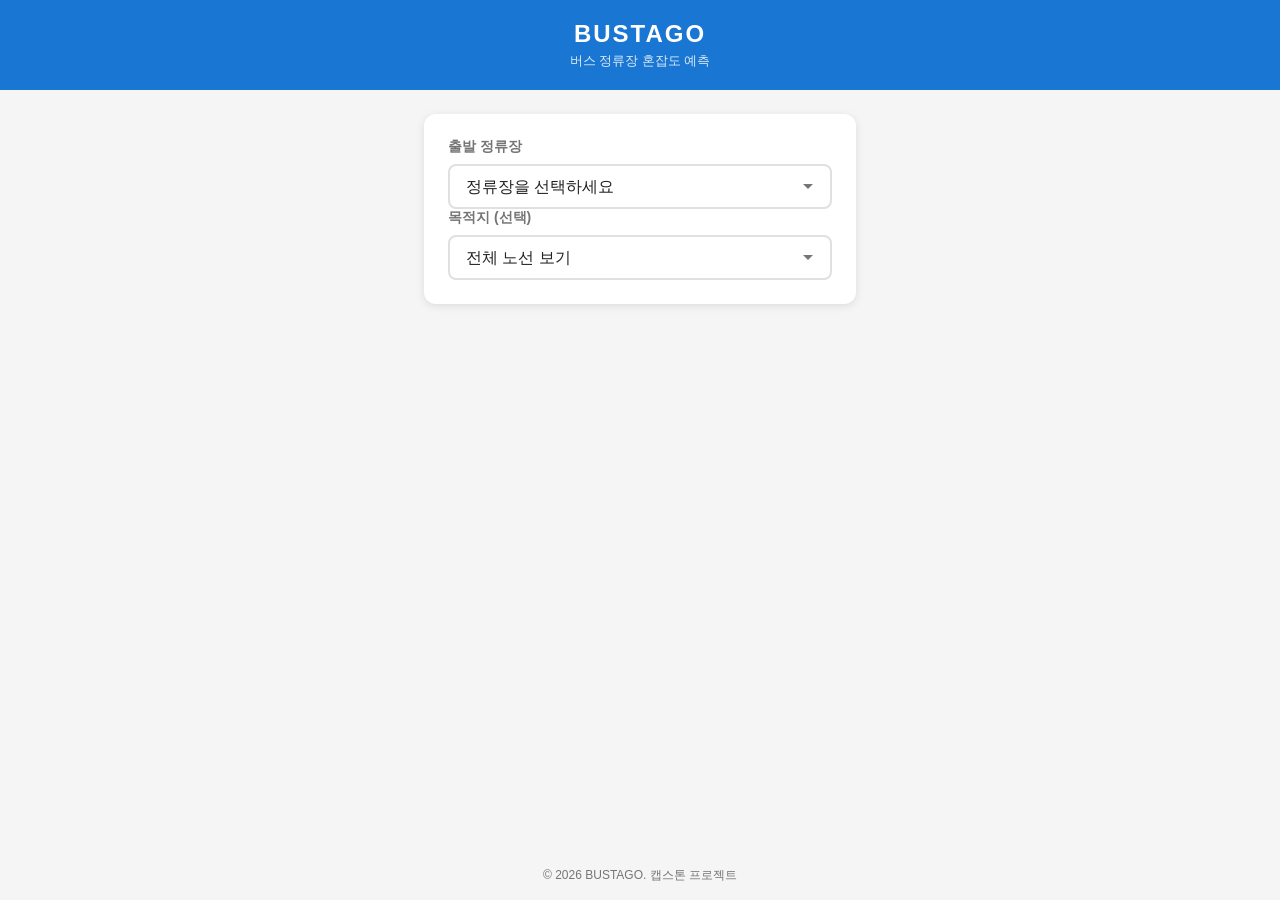
==== frontend/student/index.html @ 67063ac2 "feat: Student PWA에 광주 BIS 실시간 도착 정보 카드 추가 - /api/stations 응답에 gj_busstop_id 노출 (광주 BIS 정류장 식별용) - fr" ====
<!DOCTYPE html>
<html lang="ko">
<head>
  <meta charset="UTF-8">
  <meta name="viewport" content="width=device-width, initial-scale=1.0">
  <meta name="theme-color" content="#1976D2">
  <meta name="description" content="BUSTAGO - 버스 정류장 혼잡도 예측 서비스">
  <title>BUSTAGO - 버스 혼잡도 예측</title>
  <link rel="stylesheet" href="style.css">
  <link rel="manifest" href="manifest.json">
  <link rel="icon" href="data:image/svg+xml,<svg xmlns='http://www.w3.org/2000/svg' viewBox='0 0 100 100'><text y='.9em' font-size='90'>🚌</text></svg>">
</head>
<body>
  <header class="app-header">
    <h1>BUSTAGO</h1>
    <p class="subtitle">버스 정류장 혼잡도 예측</p>
  </header>

  <main class="app-main">
    <!-- 정류장 선택 -->
    <section class="station-selector card">
      <label for="station-select">출발 정류장</label>
      <select id="station-select">
        <option value="">정류장을 선택하세요</option>
        <!-- Populated dynamically from /api/stations -->
      </select>
      <label for="dest-select">목적지 (선택)</label>
      <select id="dest-select">
        <option value="">전체 노선 보기</option>
        <option value="광주역">광주역</option>
        <option value="금남로">금남로</option>
        <option value="충장로">충장로</option>
        <option value="정문">정문 (셔틀)</option>
        <option value="인성관">인성관 (셔틀)</option>
      </select>
    </section>

    <!-- 현재 혼잡도 표시 -->
    <section id="congestion-display" class="congestion-display card hidden">
      <h2>현재 혼잡도</h2>
      <div class="congestion-indicator">
        <div id="congestion-circle" class="congestion-circle">
          <span id="congestion-icon" class="congestion-icon"></span>
          <span id="congestion-label" class="congestion-label"></span>
        </div>
      </div>
      <p id="congestion-message" class="congestion-message"></p>
    </section>

    <!-- 탑승 추천 카드 -->
    <section id="recommendation" class="recommendation card hidden">
      <h2>탑승 추천</h2>
      <div id="recommendation-content" class="recommendation-content">
        <div class="recommendation-card">
          <span class="recommendation-icon"></span>
          <span class="recommendation-text"></span>
        </div>
      </div>
    </section>

    <!-- 시간대별 예측 바 차트 -->
    <section id="forecast" class="forecast card hidden">
      <h2>시간대별 예측</h2>
      <div class="forecast-bars" id="forecast-bars"></div>
    </section>

    <!-- 노선별 혼잡도 추천 -->
    <section id="route-recommend-section" class="card hidden">
      <h2>노선별 혼잡도</h2>
      <div id="route-list"></div>
    </section>

    <!-- 광주 BIS 실시간 도착 정보 -->
    <section id="arrival-section" class="card hidden">
      <h2>
        실시간 도착 정보
        <span class="live-badge">LIVE</span>
        <span class="arrival-source">광주 BIS</span>
      </h2>
      <div id="arrival-list"></div>
      <p class="arrival-footer">
        <span id="arrival-countdown">30</span>초 후 자동 갱신
      </p>
    </section>
  </main>

  <footer class="app-footer">
    <p>&copy; 2026 BUSTAGO. 캡스톤 프로젝트</p>
  </footer>

  <script src="../shared/api.js"></script>
  <script src="app.js"></script>
</body>
</html>
---- frontend/student/style.css ----
/* BUSTAGO Student PWA - Mobile First */

* {
  margin: 0;
  padding: 0;
  box-sizing: border-box;
}

:root {
  --primary: #1976D2;
  --primary-dark: #1565C0;
  --bg: #F5F5F5;
  --card-bg: #FFFFFF;
  --text: #212121;
  --text-secondary: #757575;
  --shadow: 0 2px 8px rgba(0, 0, 0, 0.1);
  --radius: 12px;
  --congestion-0: #4CAF50;
  --congestion-1: #FFC107;
  --congestion-2: #FF9800;
  --congestion-3: #F44336;
  --congestion-bg-0: #E8F5E9;
  --congestion-bg-1: #FFF8E1;
  --congestion-bg-2: #FFF3E0;
  --congestion-bg-3: #FFEBEE;
}

body {
  font-family: -apple-system, BlinkMacSystemFont, 'Segoe UI', Roboto, sans-serif;
  background: var(--bg);
  color: var(--text);
  min-height: 100vh;
  display: flex;
  flex-direction: column;
}

/* Header */
.app-header {
  background: var(--primary);
  color: white;
  padding: 20px 16px;
  text-align: center;
}

.app-header h1 {
  font-size: 24px;
  font-weight: 700;
  letter-spacing: 2px;
}

.app-header .subtitle {
  font-size: 13px;
  opacity: 0.85;
  margin-top: 4px;
}

/* Main */
.app-main {
  flex: 1;
  padding: 16px;
  max-width: 480px;
  margin: 0 auto;
  width: 100%;
}

/* Card */
.card {
  background: var(--card-bg);
  border-radius: var(--radius);
  box-shadow: var(--shadow);
  padding: 20px;
  margin-bottom: 16px;
}

/* Station Selector */
.station-selector label {
  display: block;
  font-size: 14px;
  font-weight: 600;
  color: var(--text-secondary);
  margin-bottom: 8px;
}

.station-selector select {
  width: 100%;
  padding: 12px 16px;
  font-size: 16px;
  border: 2px solid #E0E0E0;
  border-radius: 8px;
  background: white;
  color: var(--text);
  appearance: none;
  background-image: url("data:image/svg+xml,%3Csvg xmlns='http://www.w3.org/2000/svg' width='12' height='12' viewBox='0 0 12 12'%3E%3Cpath fill='%23757575' d='M6 8L1 3h10z'/%3E%3C/svg%3E");
  background-repeat: no-repeat;
  background-position: right 16px center;
  cursor: pointer;
}

.station-selector select:focus {
  outline: none;
  border-color: var(--primary);
}

/* Congestion Display */
.congestion-display {
  text-align: center;
}

.congestion-display h2 {
  font-size: 16px;
  color: var(--text-secondary);
  margin-bottom: 16px;
}

.congestion-indicator {
  display: flex;
  justify-content: center;
  margin-bottom: 16px;
}

.congestion-circle {
  width: 140px;
  height: 140px;
  border-radius: 50%;
  display: flex;
  flex-direction: column;
  align-items: center;
  justify-content: center;
  transition: background-color 0.3s ease;
}

.congestion-icon {
  font-size: 40px;
  margin-bottom: 4px;
}

.congestion-label {
  font-size: 20px;
  font-weight: 700;
  color: white;
}

.congestion-message {
  font-size: 14px;
  color: var(--text-secondary);
  line-height: 1.5;
}

/* Recommendation */
.recommendation h2 {
  font-size: 16px;
  color: var(--text-secondary);
  margin-bottom: 12px;
}

.recommendation-card {
  display: flex;
  align-items: center;
  gap: 12px;
  padding: 16px;
  border-radius: 8px;
  font-size: 15px;
  font-weight: 600;
}

.recommendation-card.board {
  background: var(--congestion-bg-0);
  color: var(--congestion-0);
}

.recommendation-card.wait {
  background: var(--congestion-bg-3);
  color: var(--congestion-3);
}

.recommendation-icon {
  font-size: 28px;
}

/* Forecast Bars */
.forecast h2 {
  font-size: 16px;
  color: var(--text-secondary);
  margin-bottom: 16px;
}

.forecast-bars {
  display: flex;
  align-items: flex-end;
  gap: 8px;
  height: 160px;
  padding-top: 8px;
}

.forecast-bar-wrapper {
  flex: 1;
  display: flex;
  flex-direction: column;
  align-items: center;
  height: 100%;
  justify-content: flex-end;
}

.forecast-bar {
  width: 100%;
  min-height: 8px;
  border-radius: 4px 4px 0 0;
  transition: height 0.3s ease, background-color 0.3s ease;
}

.forecast-bar-label {
  font-size: 11px;
  color: var(--text-secondary);
  margin-top: 6px;
  white-space: nowrap;
}

/* Utility */
.hidden {
  display: none;
}

/* Loading State */
.loading {
  text-align: center;
  padding: 40px 20px;
  color: var(--text-secondary);
  font-size: 14px;
}

.loading::before {
  content: '';
  display: block;
  width: 32px;
  height: 32px;
  margin: 0 auto 12px;
  border: 3px solid #E0E0E0;
  border-top-color: var(--primary);
  border-radius: 50%;
  animation: spin 0.8s linear infinite;
}

@keyframes spin {
  to { transform: rotate(360deg); }
}

/* Footer */
.app-footer {
  text-align: center;
  padding: 16px;
  font-size: 12px;
  color: var(--text-secondary);
}

/* Route Recommend Cards */
.route-card { padding: 12px; border-radius: 8px; margin-bottom: 8px; background: #F5F5F5; }
.route-card.recommended { border-left: 4px solid #4CAF50; background: #F1F8E9; }
.route-header { display: flex; align-items: center; gap: 8px; margin-bottom: 4px; }
.route-no { font-weight: 700; font-size: 1rem; }
.rec-badge { background: #4CAF50; color: white; font-size: 0.7rem; padding: 2px 8px; border-radius: 12px; }
.route-dest { font-size: 0.85rem; color: #757575; margin-bottom: 6px; }
.congestion-badge { display: inline-block; color: white; font-size: 0.8rem; padding: 3px 10px; border-radius: 12px; }

/* Arrival Cards (광주 BIS Live) */
.live-badge {
  background: #F44336; color: white;
  font-size: 0.7rem; font-weight: 600;
  padding: 2px 8px; border-radius: 12px;
  margin-left: 8px; vertical-align: middle;
  animation: blink-live 1.5s infinite;
}
@keyframes blink-live { 0%,100% { opacity: 1; } 50% { opacity: 0.55; } }
.arrival-source {
  font-size: 0.7rem; color: #9E9E9E;
  margin-left: 6px; vertical-align: middle; font-weight: 400;
}
.arrival-card {
  padding: 12px; border-radius: 8px; margin-bottom: 8px;
  background: #FAFAFA; border-left: 3px solid #1976D2;
}
.arrival-head { display: flex; align-items: center; gap: 6px; margin-bottom: 4px; }
.arrival-line {
  font-weight: 700; font-size: 1rem; color: #1976D2;
  background: #E3F2FD; padding: 2px 10px; border-radius: 4px;
}
.arrival-tag {
  font-size: 0.7rem; padding: 1px 6px; border-radius: 3px;
  background: #ECEFF1; color: #546E7A;
}
.arrival-tag.imminent {
  background: #FFEBEE; color: #C62828; font-weight: 600;
  animation: blink-live 1s infinite;
}
.arrival-meta { font-size: 0.8rem; color: #757575; margin-bottom: 6px; }
.arrival-eta { display: flex; align-items: baseline; gap: 10px; }
.arrival-min { font-weight: 700; font-size: 1.2rem; }
.arrival-min.soon { color: #4CAF50; }
.arrival-min.mid  { color: #FFC107; }
.arrival-min.far  { color: #757575; }
.arrival-stop { font-size: 0.75rem; color: #9E9E9E; }
.arrival-empty {
  text-align: center; padding: 24px;
  color: #9E9E9E; font-size: 0.9rem;
}
.arrival-footer {
  text-align: right; font-size: 0.7rem;
  color: #BDBDBD; margin-top: 8px;
}

/* Responsive - Tablet+ */
@media (min-width: 600px) {
  .app-main {
    padding: 24px;
  }

  .card {
    padding: 24px;
  }

  .congestion-circle {
    width: 160px;
    height: 160px;
  }
}
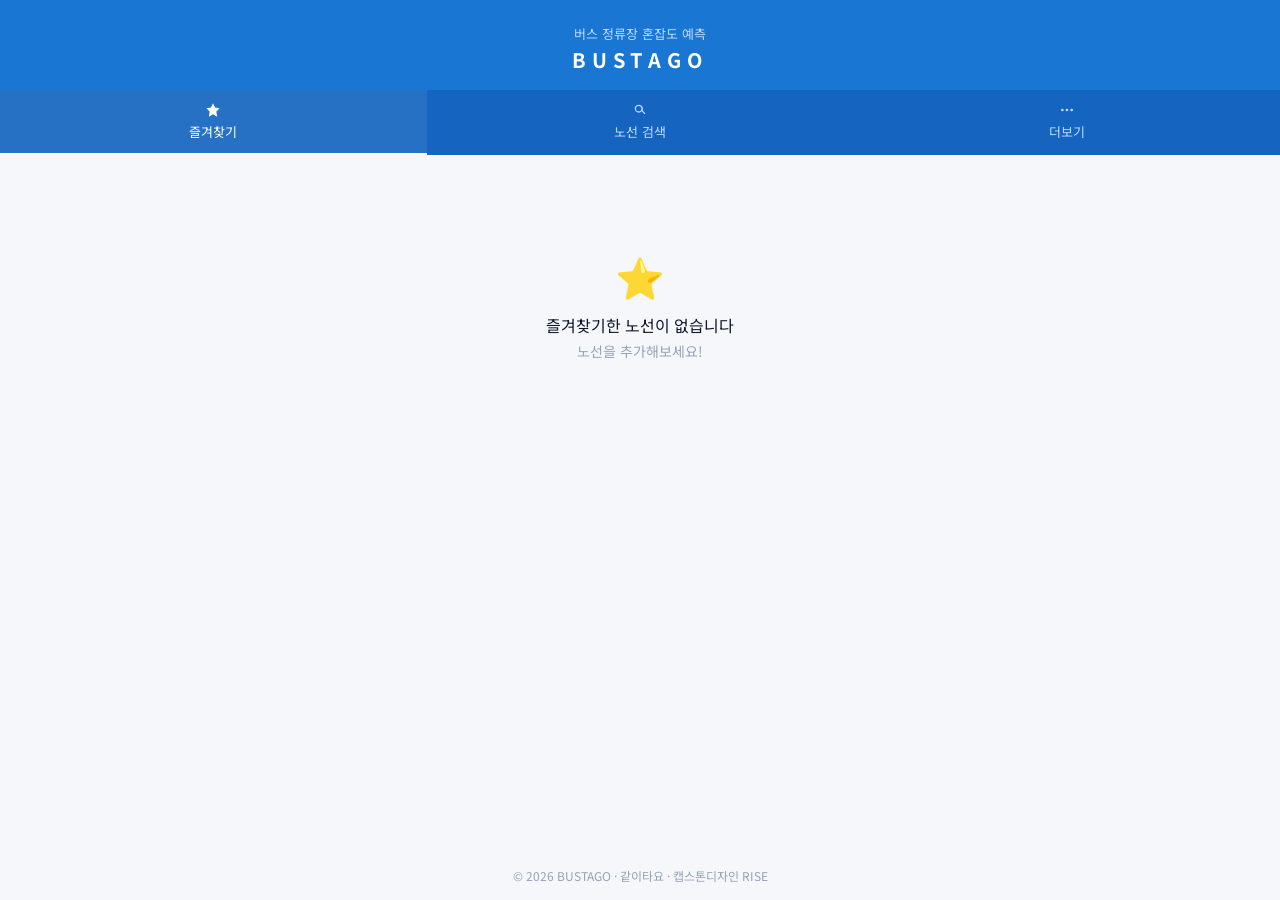
==== commit ff6a7a8d: "feat(student): 새 폴리시드 UI를 frontend/student로 이식 (날씨카드 제거, mock 유지) Co-Authored-By: Claude Opus 4.8 <n" ====
--- a/frontend/student/index.html
+++ b/frontend/student/index.html
@@ -1,94 +1,153 @@
 <!DOCTYPE html>
 <html lang="ko">
 <head>
-  <meta charset="UTF-8">
-  <meta name="viewport" content="width=device-width, initial-scale=1.0">
-  <meta name="theme-color" content="#1976D2">
-  <meta name="description" content="BUSTAGO - 버스 정류장 혼잡도 예측 서비스">
+  <meta charset="UTF-8" />
+  <meta name="viewport" content="width=device-width, initial-scale=1.0, viewport-fit=cover" />
+  <meta name="theme-color" content="#1976D2" />
+  <meta name="description" content="BUSTAGO - 버스 정류장 혼잡도 예측" />
   <title>BUSTAGO - 버스 혼잡도 예측</title>
-  <link rel="stylesheet" href="style.css">
-  <link rel="manifest" href="manifest.json">
-  <link rel="icon" href="data:image/svg+xml,<svg xmlns='http://www.w3.org/2000/svg' viewBox='0 0 100 100'><text y='.9em' font-size='90'>🚌</text></svg>">
+  <link rel="preconnect" href="https://fonts.googleapis.com" />
+  <link rel="preconnect" href="https://fonts.gstatic.com" crossorigin />
+  <link href="https://fonts.googleapis.com/css2?family=Noto+Sans+KR:wght@300;400;500;700;900&display=swap" rel="stylesheet" />
+  <link rel="stylesheet" href="style.css" />
+  <link rel="manifest" href="manifest.json" />
+  <link rel="icon" href="data:image/svg+xml,<svg xmlns='http://www.w3.org/2000/svg' viewBox='0 0 100 100'><text y='.9em' font-size='90'>🚌</text></svg>" />
 </head>
-<body>
+<body data-theme="light">
+
+  <!-- 상단 헤더: 항상 중앙 정렬, 다크모드 시 색상 토큰 전환에 사용됨 -->
   <header class="app-header">
-    <h1>BUSTAGO</h1>
-    <p class="subtitle">버스 정류장 혼잡도 예측</p>
+    <div class="header-sub">버스 정류장 혼잡도 예측</div>
+    <div class="header-title">BUSTAGO</div>
   </header>
 
+  <!-- 메뉴 탭: 즐겨찾기(기본 홈) / 노선 검색 / 더보기 — data-tab 값이 패널 전환 키로 사용됨 -->
+  <nav class="tabs" id="tabs">
+    <button class="tab active" data-tab="fav">
+      <svg viewBox="0 0 24 24" class="tab-ico"><path d="M12 2l3.09 6.26L22 9.27l-5 4.87L18.18 22 12 18.27 5.82 22 7 14.14 2 9.27l6.91-1.01L12 2z" fill="currentColor"/></svg>
+      <span>즐겨찾기</span>
+    </button>
+    <button class="tab" data-tab="search">
+      <svg viewBox="0 0 24 24" class="tab-ico"><path d="M10 4a6 6 0 104.47 10.03l4.25 4.24 1.41-1.41-4.24-4.25A6 6 0 0010 4zm0 2a4 4 0 110 8 4 4 0 010-8z" fill="currentColor"/></svg>
+      <span>노선 검색</span>
+    </button>
+    <button class="tab" data-tab="more">
+      <svg viewBox="0 0 24 24" class="tab-ico"><circle cx="5" cy="12" r="2" fill="currentColor"/><circle cx="12" cy="12" r="2" fill="currentColor"/><circle cx="19" cy="12" r="2" fill="currentColor"/></svg>
+      <span>더보기</span>
+    </button>
+  </nav>
+
+  <!-- 메인 콘텐츠: data-panel 속성으로 탭과 1:1 매핑됨 (.active 클래스가 표시 상태로 사용됨) -->
   <main class="app-main">
-    <!-- 정류장 선택 -->
-    <section class="station-selector card">
-      <label for="station-select">출발 정류장</label>
-      <select id="station-select">
-        <option value="">정류장을 선택하세요</option>
-        <!-- Populated dynamically from /api/stations -->
-      </select>
-      <label for="dest-select">목적지 (선택)</label>
-      <select id="dest-select">
-        <option value="">전체 노선 보기</option>
-        <option value="광주역">광주역</option>
-        <option value="금남로">금남로</option>
-        <option value="충장로">충장로</option>
-        <option value="정문">정문 (셔틀)</option>
-        <option value="인성관">인성관 (셔틀)</option>
-      </select>
-    </section>
-
-    <!-- 현재 혼잡도 표시 -->
-    <section id="congestion-display" class="congestion-display card hidden">
-      <h2>현재 혼잡도</h2>
-      <div class="congestion-indicator">
-        <div id="congestion-circle" class="congestion-circle">
-          <span id="congestion-icon" class="congestion-icon"></span>
-          <span id="congestion-label" class="congestion-label"></span>
-        </div>
-      </div>
-      <p id="congestion-message" class="congestion-message"></p>
-    </section>
-
-    <!-- 탑승 추천 카드 -->
-    <section id="recommendation" class="recommendation card hidden">
-      <h2>탑승 추천</h2>
-      <div id="recommendation-content" class="recommendation-content">
-        <div class="recommendation-card">
-          <span class="recommendation-icon"></span>
-          <span class="recommendation-text"></span>
-        </div>
+    <!-- 즐겨찾기 패널 — 기본 홈. 즐겨찾기 노선 목록 또는 빈 상태로 구성됨 -->
+    <section class="tab-panel active" data-panel="fav">
+      <div class="fav-list" id="favList"></div>
+      <div class="empty-state" id="favEmpty">
+        <div class="empty-ico">⭐</div>
+        <div class="empty-title">즐겨찾기한 노선이 없습니다</div>
+        <div class="empty-sub">노선을 추가해보세요!</div>
       </div>
     </section>
 
-    <!-- 시간대별 예측 바 차트 -->
-    <section id="forecast" class="forecast card hidden">
-      <h2>시간대별 예측</h2>
-      <div class="forecast-bars" id="forecast-bars"></div>
+    <!-- 노선 검색 패널 — 검색 입력 + 결과 카운트 + 노선 카드 목록. 카드는 app.js의 routeCardHTML()로 동적 생성됨 -->
+    <section class="tab-panel" data-panel="search">
+      <input type="text" class="search-input" id="searchInput" placeholder="노선번호 또는 목적지 검색" />
+      <div class="search-count">
+        <span>검색 결과</span>
+        <span><b id="searchCount">0</b>개 노선</span>
+      </div>
+      <div class="route-list" id="routeList"></div>
     </section>
 
-    <!-- 노선별 혼잡도 추천 -->
-    <section id="route-recommend-section" class="card hidden">
-      <h2>노선별 혼잡도</h2>
-      <div id="route-list"></div>
-    </section>
-
-    <!-- 광주 BIS 실시간 도착 정보 -->
-    <section id="arrival-section" class="card hidden">
-      <h2>
-        실시간 도착 정보
-        <span class="live-badge">LIVE</span>
-        <span class="arrival-source">광주 BIS</span>
-      </h2>
-      <div id="arrival-list"></div>
-      <p class="arrival-footer">
-        <span id="arrival-countdown">30</span>초 후 자동 갱신
-      </p>
+    <!-- 더보기 패널 — 테마 토글 / 서비스 정보(인앱 시트) / 문의하기(외부 링크)로 구성됨 -->
+    <section class="tab-panel" data-panel="more">
+      <button class="more-item card" id="themeToggle">
+        <div class="mi-left">
+          <span class="mi-ico" id="themeIcon">☀️</span>
+          <span id="themeLabel">라이트 모드</span>
+        </div>
+        <span class="switch" id="themeSwitch"><span class="thumb"></span></span>
+      </button>
+      <button class="more-item card" data-action="info">
+        <div class="mi-left"><span class="mi-ico ico-blue">ℹ️</span><span>서비스 정보</span></div>
+        <span class="chev">›</span>
+      </button>
+      <button class="more-item card" data-action="contact">
+        <div class="mi-left"><span class="mi-ico ico-pink">✉️</span><span>문의하기</span></div>
+        <span class="chev">↗</span>
+      </button>
     </section>
   </main>
 
-  <footer class="app-footer">
-    <p>&copy; 2026 BUSTAGO. 캡스톤 프로젝트</p>
-  </footer>
+  <footer class="app-footer">© 2026 BUSTAGO · 같이타요 · 캡스톤디자인 RISE</footer>
+
+  <!-- 노선 상세 바텀시트 — 노선 카드 클릭 시 표시됨. 핸들 드래그(80px 이상)로 닫기 가능 -->
+  <div class="sheet-backdrop" id="sheetBackdrop"></div>
+  <div class="sheet" id="routeSheet" role="dialog" aria-hidden="true">
+    <div class="sheet-handle" id="sheetHandle"></div>
+    <div class="sheet-header">
+      <div class="sheet-title-row">
+        <h2 class="sheet-title" id="sheetRouteName">송정51</h2>
+        <span class="bus-badge" id="sheetBusType">일반</span>
+      </div>
+      <button class="fav-btn" id="sheetFavBtn">
+        <span class="fav-star">☆</span><span class="fav-text">추가</span>
+      </button>
+    </div>
+    <div class="sheet-body">
+      <div class="stops-card">
+        <div class="stops-meta">
+          <span class="bus-ico">🚌</span>
+          <span id="sheetRouteDir">출발 → 도착</span>
+        </div>
+        <div class="stops-track" id="sheetStops"></div>
+      </div>
+
+      <div class="congestion-card">
+        <div class="cong-circle" id="sheetCongCircle">여유</div>
+        <div>
+          <div class="cong-title" id="sheetCongTitle">지금 탑승하세요!</div>
+          <div class="cong-msg" id="sheetCongMsg">대기 인원 적음 · 탑승 가능성 높음</div>
+        </div>
+      </div>
+
+      <div class="forecast-card">
+        <div class="forecast-bars" id="sheetForecast"></div>
+        <div class="forecast-labels" id="sheetForecastLabels"></div>
+      </div>
+
+      <div class="arrival-card">
+        <div class="arrival-head"><span class="bus-ico">🚌</span><span>실시간 도착</span></div>
+        <div class="arrival-row">
+          <div>
+            <span class="arr-name" id="sheetArrName">송정51</span>
+            <span class="arr-dest" id="sheetArrDest">→ 광주역</span>
+          </div>
+          <div class="arr-eta">
+            <div class="arr-min" id="sheetArrMin">3분</div>
+            <div class="arr-stop" id="sheetArrStop">2정류장</div>
+          </div>
+        </div>
+      </div>
+    </div>
+  </div>
+
+  <!-- 서비스 정보 바텀시트 — '더보기 → 서비스 정보' 클릭 시 표시됨. 정적 콘텐츠 (버전/소속/팀) 출력에 사용됨 -->
+  <div class="sheet-backdrop" id="infoBackdrop"></div>
+  <div class="sheet sheet-info" id="infoSheet" role="dialog" aria-hidden="true">
+    <div class="sheet-handle" id="infoHandle"></div>
+    <div class="sheet-header">
+      <div class="sheet-title-row"><h2 class="sheet-title">서비스 정보</h2></div>
+    </div>
+    <div class="sheet-body">
+      <div class="info-row"><span>버전</span><b>BUSTAGO v1.0</b></div>
+      <div class="info-row"><span>소속</span><b>광주대학교 캡스톤디자인 RISE</b></div>
+      <div class="info-row"><span>팀</span><b>같이타요</b></div>
+    </div>
+  </div>
 
   <script src="../shared/api.js"></script>
+  <script src="data.js"></script>
   <script src="app.js"></script>
 </body>
 </html>
--- a/frontend/student/style.css
+++ b/frontend/student/style.css
@@ -1,324 +1,427 @@
-/* BUSTAGO Student PWA - Mobile First */
-
-* {
+/* BUSTAGO Student PWA - Styles
+ * 라이트/다크 모드는 body[data-theme] 속성으로 전환됨
+ * 색상은 CSS 변수(--*)로 토큰화되어 있어 테마 추가/수정에 사용됨
+ */
+
+/* 라이트 테마 토큰 (기본값) */
+:root {
+  --header-bg: #1976d2;
+  --tab-bg: #1565c0;
+  --tab-active: #2771c5;
+  --page-bg: #f5f7fa;
+  --card-bg: #ffffff;
+  --card-border: transparent;
+  --text-primary: #0f172a;
+  --text-secondary: #475569;
+  --text-muted: #94a3b8;
+  --search-count-bg: #eff6ff;
+  --search-count-fg: #1d4ed8;
+  --search-input-bg: #ffffff;
+  --search-input-border: #e2e8f0;
+  --sheet-bg: #0f172a;
+  --sheet-card: #1e293b;
+  --sheet-card-border: #334155;
+  --sheet-text: #ffffff;
+  --sheet-sub: #cbd5e1;
+}
+
+/* 다크 테마 토큰 — body[data-theme="dark"]일 때만 적용됨 */
+[data-theme="dark"] {
+  --header-bg: #0f1f42;
+  --tab-bg: #0c1731;
+  --tab-active: #1a253f;
+  --page-bg: #0b1426;
+  --card-bg: #1a2438;
+  --card-border: #243049;
+  --text-primary: #f1f5f9;
+  --text-secondary: #94a3b8;
+  --text-muted: #64748b;
+  --search-count-bg: #1a2438;
+  --search-count-fg: #93c5fd;
+  --search-input-bg: #1a2438;
+  --search-input-border: #243049;
+}
+
+* { box-sizing: border-box; }
+html, body {
   margin: 0;
   padding: 0;
-  box-sizing: border-box;
-}
-
-:root {
-  --primary: #1976D2;
-  --primary-dark: #1565C0;
-  --bg: #F5F5F5;
-  --card-bg: #FFFFFF;
-  --text: #212121;
-  --text-secondary: #757575;
-  --shadow: 0 2px 8px rgba(0, 0, 0, 0.1);
-  --radius: 12px;
-  --congestion-0: #4CAF50;
-  --congestion-1: #FFC107;
-  --congestion-2: #FF9800;
-  --congestion-3: #F44336;
-  --congestion-bg-0: #E8F5E9;
-  --congestion-bg-1: #FFF8E1;
-  --congestion-bg-2: #FFF3E0;
-  --congestion-bg-3: #FFEBEE;
-}
-
-body {
-  font-family: -apple-system, BlinkMacSystemFont, 'Segoe UI', Roboto, sans-serif;
-  background: var(--bg);
-  color: var(--text);
+  font-family: 'Noto Sans KR', system-ui, -apple-system, sans-serif;
+  background: var(--page-bg);
+  color: var(--text-primary);
   min-height: 100vh;
+}
+body { display: flex; flex-direction: column; min-height: 100vh; }
+button { font-family: inherit; cursor: pointer; }
+input { font-family: inherit; }
+
+/* ====================================================
+ * 헤더 + 탭 — 항상 화면 상단에 고정 배치되는 영역
+ * ==================================================== */
+
+/* 상단 'BUSTAGO' 헤더 영역에 사용됨 */
+.app-header {
+  background: var(--header-bg);
+  color: #fff;
+  padding: 24px 16px 16px;
+  text-align: center;
+  transition: background 0.2s;
+}
+.header-sub { color: #bfdbfe; font-size: 13px; }
+[data-theme="dark"] .header-sub { color: #94a3b8; }
+.header-title { font-weight: 700; letter-spacing: 0.3em; margin-top: 2px; font-size: 20px; }
+
+/* 메뉴 탭 바 — 3등분 그리드. .active 클래스로 강조됨 */
+.tabs {
+  display: grid;
+  grid-template-columns: repeat(3, 1fr);
+  background: var(--tab-bg);
+  color: #bfdbfe;
+  transition: background 0.2s;
+}
+[data-theme="dark"] .tabs { color: #94a3b8; border-bottom: 1px solid #243049; }
+.tab {
+  background: transparent;
+  border: none;
+  border-bottom: 2px solid transparent;
+  color: inherit;
+  padding: 12px 4px;
   display: flex;
   flex-direction: column;
-}
-
-/* Header */
-.app-header {
-  background: var(--primary);
-  color: white;
-  padding: 20px 16px;
-  text-align: center;
-}
-
-.app-header h1 {
-  font-size: 24px;
-  font-weight: 700;
-  letter-spacing: 2px;
-}
-
-.app-header .subtitle {
+  align-items: center;
+  gap: 4px;
   font-size: 13px;
-  opacity: 0.85;
-  margin-top: 4px;
-}
-
-/* Main */
-.app-main {
-  flex: 1;
-  padding: 16px;
-  max-width: 480px;
-  margin: 0 auto;
-  width: 100%;
-}
-
-/* Card */
+  transition: background 0.2s, color 0.2s;
+}
+.tab .tab-ico { width: 16px; height: 16px; }
+.tab.active {
+  background: var(--tab-active);
+  color: #fff;
+  border-bottom-color: #fff;
+}
+[data-theme="dark"] .tab.active { border-bottom-color: #60a5fa; }
+
+/* ====================================================
+ * 메인 / 카드 공통
+ * ==================================================== */
+
+/* 패널 컨테이너 — .tab-panel.active만 표시됨 */
+.app-main { flex: 1; padding: 16px; display: flex; flex-direction: column; gap: 12px; }
+.tab-panel { display: none; flex-direction: column; gap: 12px; }
+.tab-panel.active { display: flex; }
+
+/* 모든 카드 컴포넌트 공통 외형 — 날씨/노선/더보기 항목 등에서 재사용됨 */
 .card {
   background: var(--card-bg);
-  border-radius: var(--radius);
-  box-shadow: var(--shadow);
-  padding: 20px;
-  margin-bottom: 16px;
-}
-
-/* Station Selector */
-.station-selector label {
-  display: block;
-  font-size: 14px;
-  font-weight: 600;
-  color: var(--text-secondary);
-  margin-bottom: 8px;
-}
-
-.station-selector select {
-  width: 100%;
+  border: 1px solid var(--card-border);
+  border-radius: 12px;
+  box-shadow: 0 1px 3px rgba(0,0,0,0.05);
+}
+
+/* 즐겨찾기 탭 상단의 날씨 요약 카드에 사용됨 (현재는 정적 더미 값) */
+.weather-card {
+  display: flex;
+  align-items: center;
+  justify-content: space-between;
   padding: 12px 16px;
-  font-size: 16px;
-  border: 2px solid #E0E0E0;
-  border-radius: 8px;
-  background: white;
-  color: var(--text);
-  appearance: none;
-  background-image: url("data:image/svg+xml,%3Csvg xmlns='http://www.w3.org/2000/svg' width='12' height='12' viewBox='0 0 12 12'%3E%3Cpath fill='%23757575' d='M6 8L1 3h10z'/%3E%3C/svg%3E");
-  background-repeat: no-repeat;
-  background-position: right 16px center;
-  cursor: pointer;
-}
-
-.station-selector select:focus {
-  outline: none;
-  border-color: var(--primary);
-}
-
-/* Congestion Display */
-.congestion-display {
-  text-align: center;
-}
-
-.congestion-display h2 {
-  font-size: 16px;
-  color: var(--text-secondary);
-  margin-bottom: 16px;
-}
-
-.congestion-indicator {
-  display: flex;
-  justify-content: center;
-  margin-bottom: 16px;
-}
-
-.congestion-circle {
-  width: 140px;
-  height: 140px;
-  border-radius: 50%;
-  display: flex;
+}
+.weather-left { display: flex; align-items: center; gap: 12px; }
+.weather-ico { font-size: 28px; }
+.weather-temp { color: var(--text-primary); font-size: 16px; }
+.weather-right { display: flex; gap: 20px; text-align: center; }
+.weather-right .v { color: var(--text-primary); font-size: 14px; }
+.weather-right .l { color: var(--text-muted); font-size: 12px; }
+
+/* 즐겨찾기 노선이 없을 때 표시되는 안내 영역 — JS에서 .show 클래스 토글로 사용됨 */
+.empty-state {
+  display: none;
   flex-direction: column;
   align-items: center;
-  justify-content: center;
-  transition: background-color 0.3s ease;
-}
-
-.congestion-icon {
-  font-size: 40px;
-  margin-bottom: 4px;
-}
-
-.congestion-label {
-  font-size: 20px;
-  font-weight: 700;
-  color: white;
-}
-
-.congestion-message {
+  padding-top: 64px;
+  text-align: center;
+}
+.empty-state.show { display: flex; }
+.empty-ico { font-size: 40px; margin-bottom: 8px; }
+.empty-title { color: var(--text-primary); }
+.empty-sub { color: var(--text-muted); margin-top: 4px; font-size: 14px; }
+
+/* ====================================================
+ * 노선 검색
+ * ==================================================== */
+
+/* 검색어 입력 필드에 사용됨 */
+.search-input {
+  background: var(--search-input-bg);
+  border: 1px solid var(--search-input-border);
+  color: var(--text-primary);
+  height: 48px;
+  border-radius: 12px;
+  padding: 0 16px;
+  width: 100%;
+  outline: none;
   font-size: 14px;
-  color: var(--text-secondary);
-  line-height: 1.5;
-}
-
-/* Recommendation */
-.recommendation h2 {
-  font-size: 16px;
-  color: var(--text-secondary);
-  margin-bottom: 12px;
-}
-
-.recommendation-card {
+}
+.search-input::placeholder { color: var(--text-muted); }
+/* '검색 결과 N개 노선' 표기 줄에 사용됨 */
+.search-count {
+  background: var(--search-count-bg);
+  color: var(--search-count-fg);
+  border-radius: 12px;
+  padding: 10px 16px;
+  display: flex;
+  justify-content: space-between;
+  font-size: 14px;
+}
+.search-count b { color: var(--search-count-fg); font-weight: 700; }
+
+/* 노선 카드 (검색 결과 / 즐겨찾기 공통) — app.js의 routeCardHTML()로 동적 생성됨
+ * route-card는 div + role="button"으로 사용 (내부에 별 버튼 중첩을 허용하기 위함) */
+.route-list, .fav-list { display: flex; flex-direction: column; gap: 8px; }
+.route-card {
   display: flex;
   align-items: center;
-  gap: 12px;
-  padding: 16px;
-  border-radius: 8px;
-  font-size: 15px;
-  font-weight: 600;
-}
-
-.recommendation-card.board {
-  background: var(--congestion-bg-0);
-  color: var(--congestion-0);
-}
-
-.recommendation-card.wait {
-  background: var(--congestion-bg-3);
-  color: var(--congestion-3);
-}
-
-.recommendation-icon {
-  font-size: 28px;
-}
-
-/* Forecast Bars */
-.forecast h2 {
-  font-size: 16px;
-  color: var(--text-secondary);
-  margin-bottom: 16px;
-}
-
-.forecast-bars {
-  display: flex;
-  align-items: flex-end;
-  gap: 8px;
-  height: 160px;
-  padding-top: 8px;
-}
-
-.forecast-bar-wrapper {
-  flex: 1;
-  display: flex;
-  flex-direction: column;
+  justify-content: space-between;
+  padding: 12px 16px;
+  background: var(--card-bg);
+  border: 1px solid var(--card-border);
+  border-radius: 12px;
+  box-shadow: 0 1px 3px rgba(0,0,0,0.05);
+  text-align: left;
+  width: 100%;
+}
+.route-card:active { background: var(--page-bg); }
+.rc-left { display: flex; align-items: center; gap: 12px; }
+.rc-icon {
+  width: 40px; height: 40px; border-radius: 50%;
+  display: flex; align-items: center; justify-content: center;
+  font-size: 18px;
+}
+.rc-name-row { display: flex; align-items: center; gap: 6px; }
+.rc-name { color: var(--text-primary); font-size: 15px; }
+.rc-dir { color: var(--text-secondary); font-size: 13px; margin-top: 2px; }
+/* 노선 이름 우측의 버스 유형 배지(저상/고속/일반) — 배경색은 JS에서 인라인 지정됨 */
+.bus-badge {
+  color: #fff;
+  font-size: 10px;
+  padding: 2px 6px;
+  border-radius: 4px;
+}
+/* 노선 카드 우측의 혼잡도 배지 (여유/보통/혼잡/매우혼잡) */
+.cong-badge {
+  color: #fff;
+  font-size: 12px;
+  padding: 4px 10px;
+  border-radius: 999px;
+}
+.rc-right { display: flex; align-items: center; gap: 8px; }
+/* 카드 내부 즐겨찾기 별 — span 요소를 버튼처럼 사용 (.on=등록 / .off=미등록) */
+.rc-fav {
+  display: inline-flex; align-items: center; justify-content: center;
+  background: transparent; border: none; padding: 4px;
+  font-size: 20px; line-height: 1; cursor: pointer; user-select: none;
+}
+.rc-fav.on { color: #facc15; }
+.rc-fav.off { color: var(--text-muted); }
+
+/* ====================================================
+ * 더보기 탭
+ * ==================================================== */
+
+/* 더보기 탭의 행 항목 공통 외형 — 테마 토글 / 서비스 정보 / 문의하기에 사용됨 */
+.more-item {
+  display: flex;
   align-items: center;
-  height: 100%;
-  justify-content: flex-end;
-}
-
-.forecast-bar {
+  justify-content: space-between;
+  padding: 14px 16px;
+  background: var(--card-bg);
+  border: 1px solid var(--card-border);
+  border-radius: 12px;
   width: 100%;
-  min-height: 8px;
-  border-radius: 4px 4px 0 0;
-  transition: height 0.3s ease, background-color 0.3s ease;
-}
-
-.forecast-bar-label {
-  font-size: 11px;
-  color: var(--text-secondary);
-  margin-top: 6px;
-  white-space: nowrap;
-}
-
-/* Utility */
-.hidden {
-  display: none;
-}
-
-/* Loading State */
-.loading {
-  text-align: center;
-  padding: 40px 20px;
-  color: var(--text-secondary);
-  font-size: 14px;
-}
-
-.loading::before {
-  content: '';
-  display: block;
-  width: 32px;
-  height: 32px;
-  margin: 0 auto 12px;
-  border: 3px solid #E0E0E0;
-  border-top-color: var(--primary);
-  border-radius: 50%;
-  animation: spin 0.8s linear infinite;
-}
-
-@keyframes spin {
-  to { transform: rotate(360deg); }
-}
-
-/* Footer */
+}
+.mi-left { display: flex; align-items: center; gap: 12px; color: var(--text-primary); }
+.mi-ico { font-size: 18px; }
+.ico-blue { color: #3b82f6; }
+.ico-pink { color: #f472b6; }
+.chev { color: var(--text-muted); font-size: 18px; }
+/* 다크/라이트 모드 스위치 — body[data-theme="dark"]일 때 thumb가 우측으로 이동함 */
+.switch {
+  position: relative; width: 44px; height: 24px;
+  background: #cbd5e1; border-radius: 999px; transition: background 0.2s;
+  display: inline-block;
+}
+[data-theme="dark"] .switch { background: #3b82f6; }
+.switch .thumb {
+  position: absolute; top: 2px; left: 2px;
+  width: 20px; height: 20px; background: #fff; border-radius: 50%;
+  transition: transform 0.2s;
+}
+[data-theme="dark"] .switch .thumb { transform: translateX(20px); }
+
 .app-footer {
   text-align: center;
+  color: var(--text-muted);
   padding: 16px;
   font-size: 12px;
-  color: var(--text-secondary);
-}
-
-/* Route Recommend Cards */
-.route-card { padding: 12px; border-radius: 8px; margin-bottom: 8px; background: #F5F5F5; }
-.route-card.recommended { border-left: 4px solid #4CAF50; background: #F1F8E9; }
-.route-header { display: flex; align-items: center; gap: 8px; margin-bottom: 4px; }
-.route-no { font-weight: 700; font-size: 1rem; }
-.rec-badge { background: #4CAF50; color: white; font-size: 0.7rem; padding: 2px 8px; border-radius: 12px; }
-.route-dest { font-size: 0.85rem; color: #757575; margin-bottom: 6px; }
-.congestion-badge { display: inline-block; color: white; font-size: 0.8rem; padding: 3px 10px; border-radius: 12px; }
-
-/* Arrival Cards (광주 BIS Live) */
-.live-badge {
-  background: #F44336; color: white;
-  font-size: 0.7rem; font-weight: 600;
-  padding: 2px 8px; border-radius: 12px;
-  margin-left: 8px; vertical-align: middle;
-  animation: blink-live 1.5s infinite;
-}
-@keyframes blink-live { 0%,100% { opacity: 1; } 50% { opacity: 0.55; } }
-.arrival-source {
-  font-size: 0.7rem; color: #9E9E9E;
-  margin-left: 6px; vertical-align: middle; font-weight: 400;
-}
+}
+
+/* ====================================================
+ * 바텀시트 (노선 상세 + 서비스 정보 공통)
+ *  - .open 클래스로 열림 상태 토글됨
+ *  - transition은 0.37s = JS의 SHEET_ANIM_MS와 동일해야 함
+ * ==================================================== */
+
+/* 시트 뒤 어두운 배경 — 클릭하면 시트가 닫힘 */
+.sheet-backdrop {
+  position: fixed; inset: 0;
+  background: rgba(0,0,0,0.5);
+  opacity: 0;
+  pointer-events: none;
+  transition: opacity 0.35s ease;
+  z-index: 50;
+}
+.sheet-backdrop.open { opacity: 1; pointer-events: auto; }
+
+/* 시트 본체 — 화면 하단에서 위로 슬라이드 인 */
+.sheet {
+  position: fixed;
+  left: 0; right: 0; bottom: 0;
+  background: var(--sheet-bg);
+  color: var(--sheet-text);
+  border-top-left-radius: 20px;
+  border-top-right-radius: 20px;
+  transform: translateY(100%);
+  transition: transform 0.37s cubic-bezier(0.32, 0.72, 0, 1);
+  max-height: 92vh;
+  display: flex;
+  flex-direction: column;
+  z-index: 60;
+  touch-action: none;
+}
+.sheet.open { transform: translateY(0); }
+/* 시트 상단 드래그 핸들 — JS의 attachDragClose()로 아래 스와이프 닫기 트리거에 사용됨 */
+.sheet-handle {
+  width: 48px; height: 5px;
+  background: #475569;
+  border-radius: 999px;
+  margin: 10px auto 4px;
+  cursor: grab;
+}
+.sheet-header {
+  display: flex;
+  align-items: flex-start;
+  justify-content: space-between;
+  padding: 8px 16px 12px;
+}
+.sheet-title-row { display: flex; align-items: center; gap: 8px; }
+.sheet-title { color: #fff; margin: 0; font-size: 20px; font-weight: 700; }
+.sheet-body {
+  padding: 0 16px 24px;
+  overflow-y: auto;
+  display: flex; flex-direction: column; gap: 14px;
+}
+
+/* 시트 헤더 우측의 즐겨찾기 토글 버튼 (.on 클래스로 등록 상태 표시) */
+.fav-btn {
+  display: inline-flex; align-items: center; gap: 4px;
+  padding: 6px 12px; border-radius: 999px;
+  background: #1e293b; border: 1px solid #334155;
+  color: #cbd5e1; font-size: 13px;
+}
+.fav-btn.on {
+  background: rgba(250, 204, 21, 0.1);
+  border-color: rgba(250, 204, 21, 0.4);
+  color: #fde047;
+}
+.fav-star { font-size: 14px; }
+
+/* 시트 내부 — 정류장 진행 트랙
+ *  past=흐림 / current=흰 하이라이트 원 / future=반투명 */
+.stops-card {
+  background: rgba(30, 58, 138, 0.4);
+  border: 1px solid rgba(30, 64, 175, 0.5);
+  border-radius: 16px;
+  padding: 16px;
+}
+.stops-meta { display: flex; align-items: center; gap: 8px; color: #bfdbfe; margin-bottom: 12px; font-size: 13px; }
+.stops-track {
+  display: flex; gap: 4px; padding: 8px 0;
+  overflow-x: auto;
+  justify-content: space-between;
+}
+.stop-item {
+  display: flex; flex-direction: column; align-items: center; gap: 6px;
+  min-width: 60px;
+}
+.stop-dot {
+  width: 12px; height: 12px; border-radius: 50%;
+  background: rgba(96, 165, 250, 0.3);
+  border: 1px solid rgba(96, 165, 250, 0.4);
+}
+.stop-dot.past { background: #475569; border: none; }
+.stop-dot.current {
+  width: 20px; height: 20px; background: #fff;
+  box-shadow: 0 0 12px rgba(255,255,255,0.8);
+  border: 4px solid rgba(96, 165, 250, 0.4);
+}
+.stop-name { text-align: center; font-size: 11px; color: rgba(147,197,253,0.5); }
+.stop-name.past { color: #64748b; }
+.stop-name.current { color: #fff; font-weight: 500; }
+
+/* 시트 내부 — 현재 혼잡도 원 + 안내 메시지 카드 */
+.congestion-card {
+  background: rgba(30, 41, 59, 0.7);
+  border-radius: 16px;
+  padding: 16px;
+  display: flex; align-items: center; gap: 16px;
+}
+.cong-circle {
+  width: 80px; height: 80px; border-radius: 50%;
+  display: flex; align-items: center; justify-content: center;
+  color: #fff; flex-shrink: 0;
+}
+.cong-title { color: #fff; margin-bottom: 4px; font-size: 15px; }
+.cong-msg { color: #94a3b8; font-size: 13px; }
+
+/* 시트 내부 — 시간대별 수직 막대 그래프 카드
+ *  높이는 혼잡도 레벨(0~3)에 비례, 현재 시간대는 .current 클래스로 강조됨 */
+.forecast-card {
+  background: rgba(30, 41, 59, 0.5);
+  border: 1px solid rgba(51, 65, 85, 0.5);
+  border-radius: 16px;
+  padding: 16px;
+}
+.forecast-bars {
+  display: flex; align-items: flex-end; justify-content: space-between;
+  gap: 8px; height: 112px;
+}
+.fc-col { flex: 1; display: flex; flex-direction: column; justify-content: flex-end; height: 100%; }
+.fc-bar { width: 100%; border-radius: 6px 6px 0 0; transition: all 0.2s; }
+.fc-bar.current { outline: 2px solid #fff; }
+.forecast-labels { display: flex; margin-top: 8px; }
+.fc-label { flex: 1; text-align: center; color: #94a3b8; font-size: 12px; }
+.fc-label.current { color: #4ade80; }
+
+/* 시트 내부 — 실시간 도착 정보 카드 (현재 단일 행, 추후 다중 행 확장 예정) */
 .arrival-card {
-  padding: 12px; border-radius: 8px; margin-bottom: 8px;
-  background: #FAFAFA; border-left: 3px solid #1976D2;
-}
-.arrival-head { display: flex; align-items: center; gap: 6px; margin-bottom: 4px; }
-.arrival-line {
-  font-weight: 700; font-size: 1rem; color: #1976D2;
-  background: #E3F2FD; padding: 2px 10px; border-radius: 4px;
-}
-.arrival-tag {
-  font-size: 0.7rem; padding: 1px 6px; border-radius: 3px;
-  background: #ECEFF1; color: #546E7A;
-}
-.arrival-tag.imminent {
-  background: #FFEBEE; color: #C62828; font-weight: 600;
-  animation: blink-live 1s infinite;
-}
-.arrival-meta { font-size: 0.8rem; color: #757575; margin-bottom: 6px; }
-.arrival-eta { display: flex; align-items: baseline; gap: 10px; }
-.arrival-min { font-weight: 700; font-size: 1.2rem; }
-.arrival-min.soon { color: #4CAF50; }
-.arrival-min.mid  { color: #FFC107; }
-.arrival-min.far  { color: #757575; }
-.arrival-stop { font-size: 0.75rem; color: #9E9E9E; }
-.arrival-empty {
-  text-align: center; padding: 24px;
-  color: #9E9E9E; font-size: 0.9rem;
-}
-.arrival-footer {
-  text-align: right; font-size: 0.7rem;
-  color: #BDBDBD; margin-top: 8px;
-}
-
-/* Responsive - Tablet+ */
-@media (min-width: 600px) {
-  .app-main {
-    padding: 24px;
-  }
-
-  .card {
-    padding: 24px;
-  }
-
-  .congestion-circle {
-    width: 160px;
-    height: 160px;
-  }
-}
+  background: rgba(30, 41, 59, 0.7);
+  border-radius: 16px;
+  padding: 16px;
+}
+.arrival-head { display: flex; align-items: center; gap: 8px; color: #cbd5e1; margin-bottom: 12px; font-size: 14px; }
+.arrival-row {
+  display: flex; align-items: center; justify-content: space-between;
+  border-left: 4px solid #60a5fa; padding-left: 12px;
+}
+.arr-name { color: #60a5fa; font-weight: 500; }
+.arr-dest { color: #94a3b8; margin-left: 8px; font-size: 13px; }
+.arr-min { color: #4ade80; font-weight: 700; }
+.arr-stop { color: #64748b; font-size: 12px; text-align: right; }
+
+/* 서비스 정보 시트의 항목 행 — '버전 / 소속 / 팀' 같은 라벨-값 쌍에 사용됨 */
+.info-row {
+  background: #1e293b; border: 1px solid #334155;
+  border-radius: 12px; padding: 12px 16px;
+  display: flex; justify-content: space-between; align-items: center;
+}
+.info-row span { color: #94a3b8; }
+.info-row b { color: #f1f5f9; font-weight: 500; }
